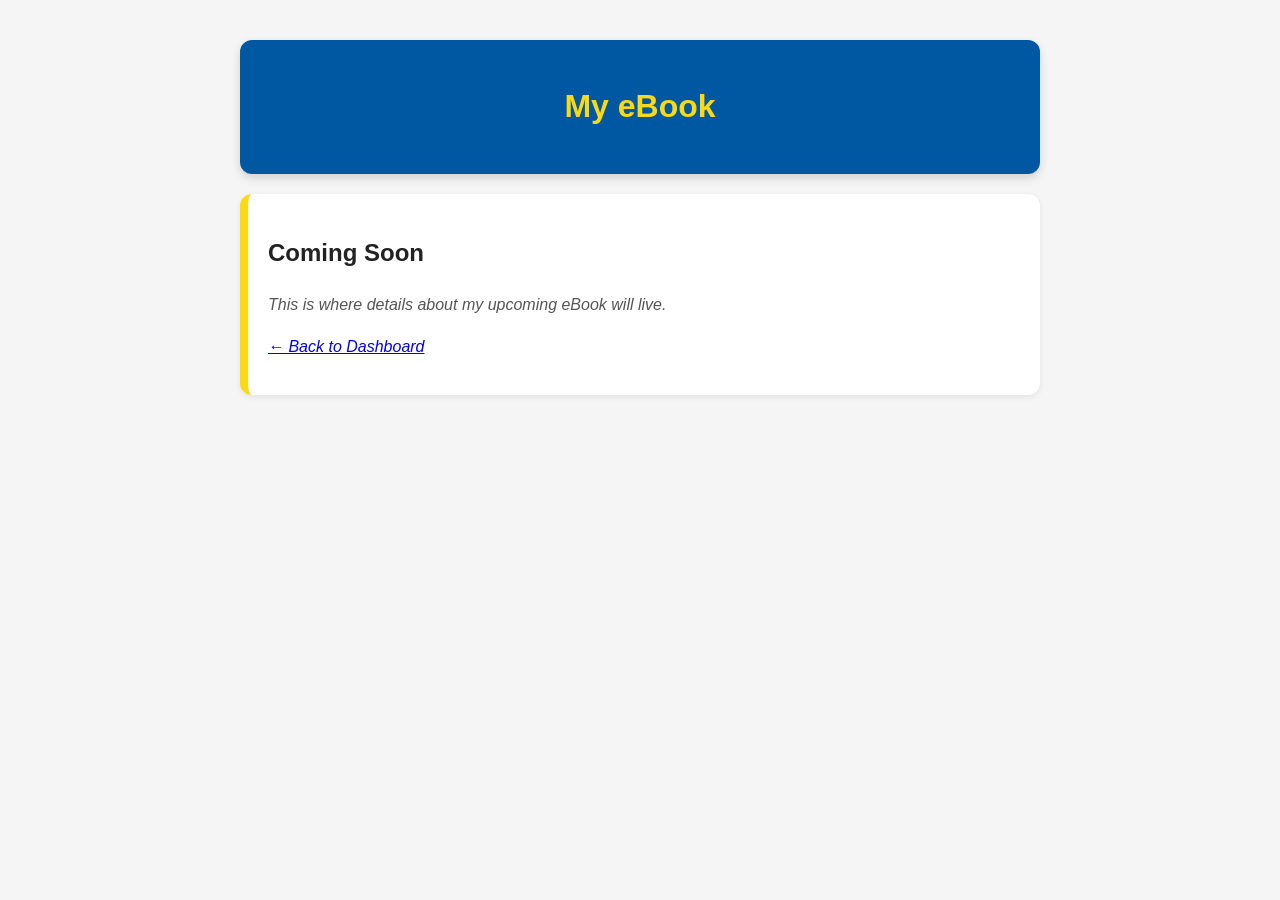
==== ebook.html @ 261b51cc "Add files via upload" ====
<!DOCTYPE html>
<html>
<head>
    <title>My eBook - Life Dashboard</title>
    <link rel="stylesheet" href="style.css"> <!-- Reuses your exact same styles! -->
</head>
<body>
    <header>
        <h1>My eBook</h1>
    </header>
    <section>
        <h2>Coming Soon</h2>
        <p>This is where details about my upcoming eBook will live.</p>
        <p><a href="index.html">← Back to Dashboard</a></p>
    </section>
</body>
</html>
---- style.css ----
body {
    font-family: Arial, sans-serif;
    background-color: #f5f5f5;
    color: #222;
    padding: 40px;
    line-height: 1.6;
    max-width: 800px;
    margin: 0 auto;
}

header {
    background-color: #0058A3; /* IKEA blue */
    color: #FBD914; /* IKEA yellow */
    padding: 20px;
    border-radius: 12px;
    text-align: center;
    box-shadow: 0 4px 10px rgba(0,0,0,0.15);
}

section {
    background-color: white;
    padding: 20px;
    margin-top: 20px;
    border-left: 8px solid #FBD914; /* IKEA yellow accent */
    border-radius: 12px;
    box-shadow: 0 2px 6px rgba(0,0,0,0.08);
}

button {
    padding: 12px 24px;
    border: none;
    background-color: #0058A3;
    color: white;
    border-radius: 8px;
    margin-top: 20px;
    cursor: pointer;
    font-weight: bold;
    transition: all 0.2s ease;
}

button:hover {
    background-color: #004b8d;
    transform: translateY(-2px);
}

section ul li a {
    color: #0058A3;
    text-decoration: none;
    font-weight: bold;
}

section ul li a:hover {
    color: #FBD914;
    text-decoration: underline;
}

section p {
    font-style: italic;
    color: #555;
}

section ul {
    list-style-type: none; 
    padding-left: 0;
}

section ul li {
    margin-bottom: 20px;
}

section ul li p {
    margin: 5px 0 0 20px;
    font-size: 0.95rem;
    font-style: normal; 
    color: #555;        
}

section ul li a {
    color: #0058A3;      
    text-decoration: none;
    font-weight: bold;  /* Challenge A solved! */
}

section ul li a:hover {
    color: #FBD914;      
    text-decoration: underline; /* Challenge B solved! */
}
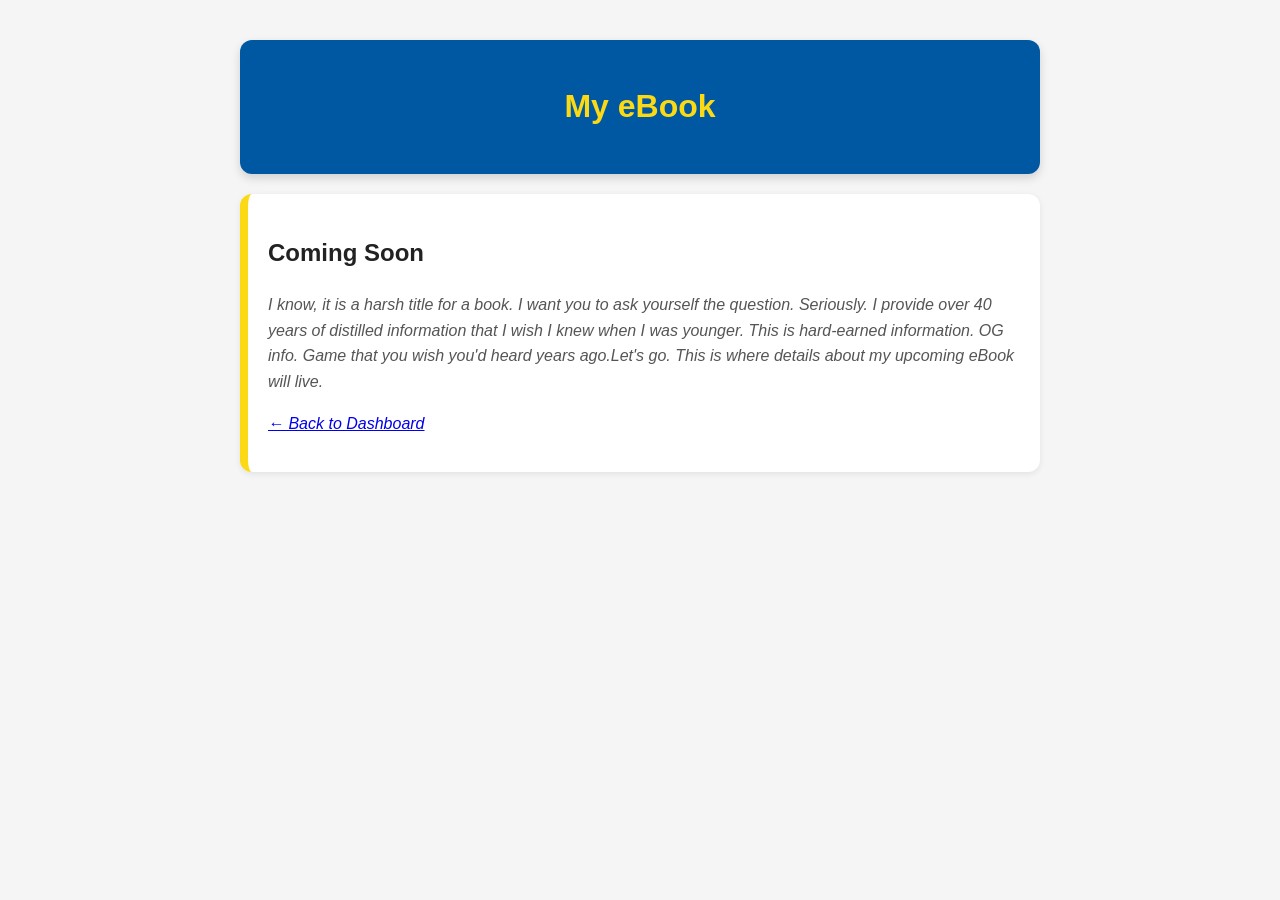
==== commit 077da95b: "Add files via upload" ====
--- a/ebook.html
+++ b/ebook.html
@@ -10,7 +10,7 @@
     </header>
     <section>
         <h2>Coming Soon</h2>
-        <p>This is where details about my upcoming eBook will live.</p>
+        <p>I know, it is a harsh title for a book. I want you to ask yourself the question. Seriously. I provide over 40 years of distilled information that I wish I knew when I was younger. This is hard-earned information. OG info. Game that you wish you'd heard years ago.Let's go. This is where details about my upcoming eBook will live.</p>
         <p><a href="index.html">← Back to Dashboard</a></p>
     </section>
 </body>
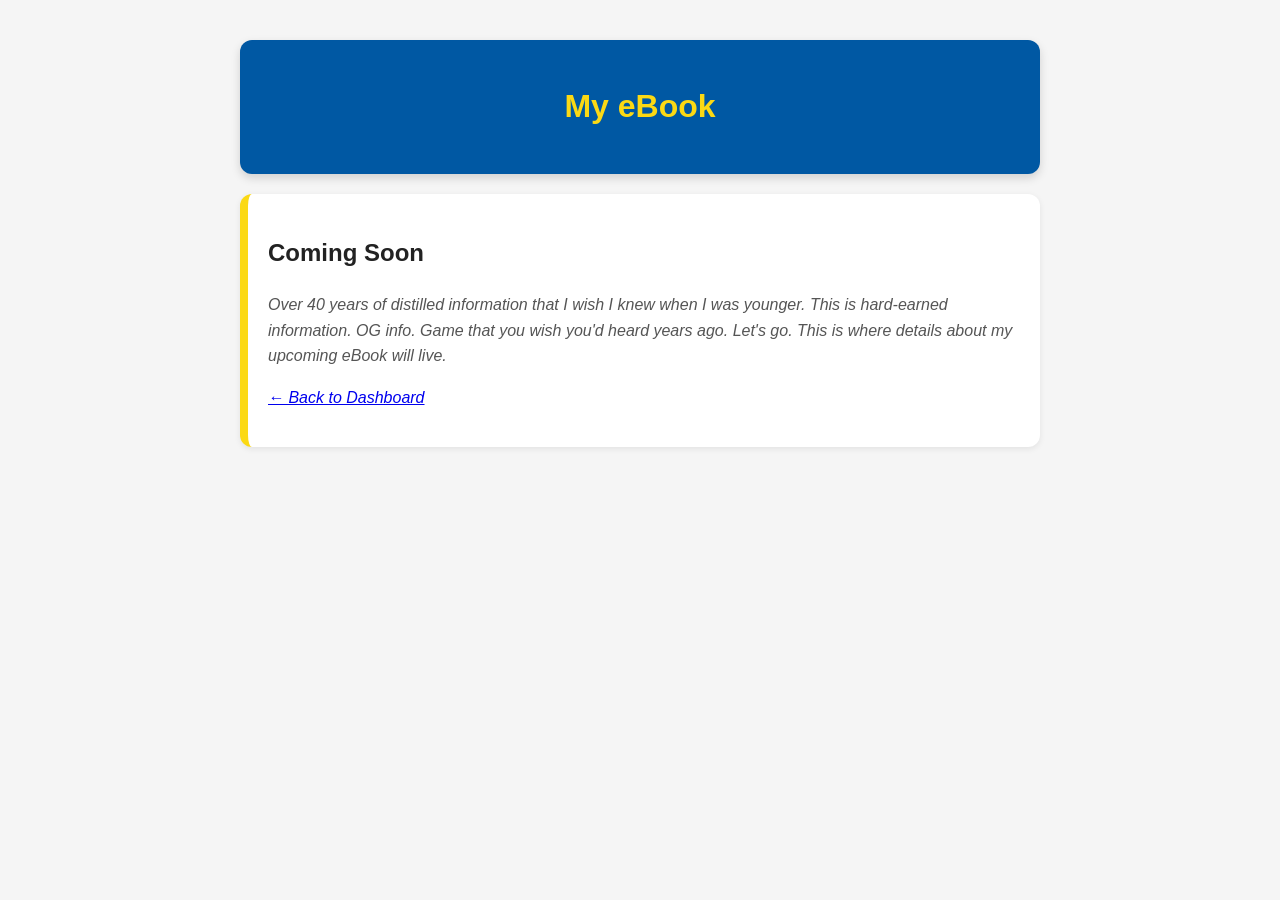
==== commit 1c47a85b: "Add files via upload" ====
--- a/ebook.html
+++ b/ebook.html
@@ -10,7 +10,7 @@
     </header>
     <section>
         <h2>Coming Soon</h2>
-        <p>I know, it is a harsh title for a book. I want you to ask yourself the question. Seriously. I provide over 40 years of distilled information that I wish I knew when I was younger. This is hard-earned information. OG info. Game that you wish you'd heard years ago.Let's go. This is where details about my upcoming eBook will live.</p>
+        <p>Over 40 years of distilled information that I wish I knew when I was younger. This is hard-earned information. OG info. Game that you wish you'd heard years ago. Let's go. This is where details about my upcoming eBook will live.</p>
         <p><a href="index.html">← Back to Dashboard</a></p>
     </section>
 </body>
